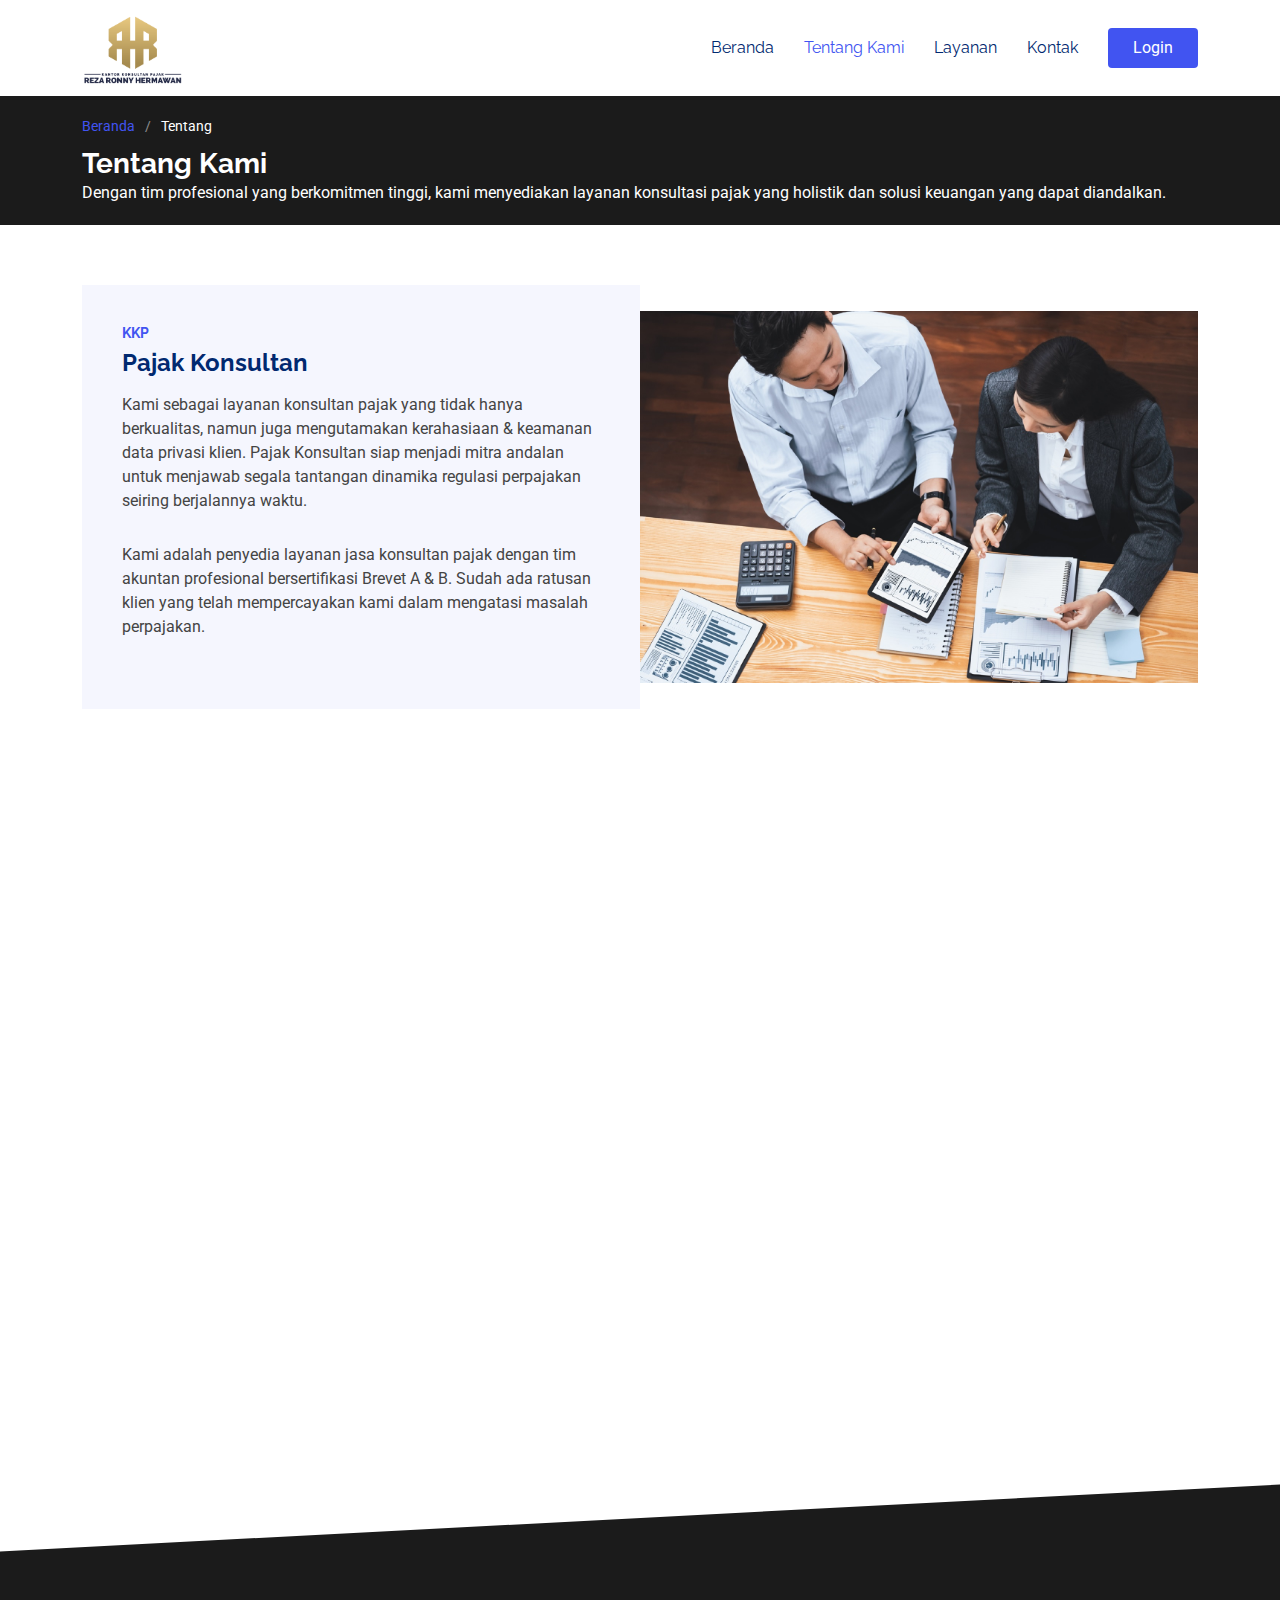
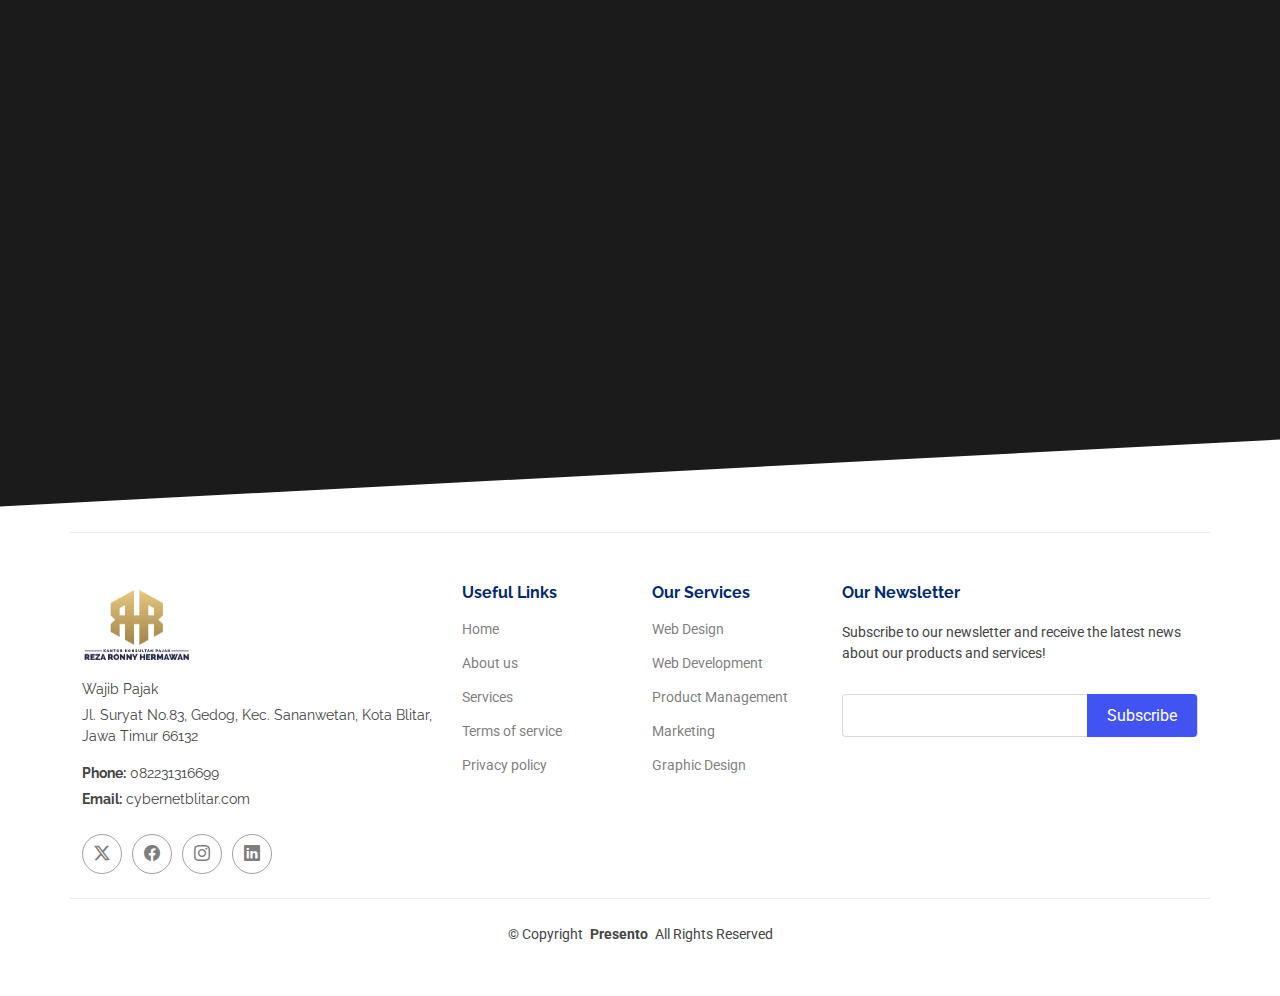
==== about.html @ b04f5e78 "Initial commit" ====
<!DOCTYPE html>
<html lang="en">

<head>
  <meta charset="utf-8">
  <meta content="width=device-width, initial-scale=1.0" name="viewport">
  <title>Tentang Kami | Wajib Pajak</title>
  <meta content="" name="description">
  <meta content="" name="keywords">

  <!-- Favicons -->
  <link href="assets/img/KKPLOGOO.png" rel="icon">
  <link href="assets/img/apple-touch-icon.png" rel="apple-touch-icon">

  <!-- Fonts -->
  <link href="https://fonts.googleapis.com" rel="preconnect">
  <link href="https://fonts.gstatic.com" rel="preconnect" crossorigin>
  <link href="https://fonts.googleapis.com/css2?family=Roboto:ital,wght@0,100;0,300;0,400;0,500;0,700;0,900;1,100;1,300;1,400;1,500;1,700;1,900&family=Poppins:ital,wght@0,100;0,200;0,300;0,400;0,500;0,600;0,700;0,800;0,900;1,100;1,200;1,300;1,400;1,500;1,600;1,700;1,800;1,900&family=Raleway:ital,wght@0,100;0,200;0,300;0,400;0,500;0,600;0,700;0,800;0,900;1,100;1,200;1,300;1,400;1,500;1,600;1,700;1,800;1,900&display=swap" rel="stylesheet">

  <!-- Vendor CSS Files -->
  <link href="assets/vendor/bootstrap/css/bootstrap.min.css" rel="stylesheet">
  <link href="assets/vendor/bootstrap-icons/bootstrap-icons.css" rel="stylesheet">
  <link href="assets/vendor/aos/aos.css" rel="stylesheet">
  <link href="assets/vendor/glightbox/css/glightbox.min.css" rel="stylesheet">
  <link href="assets/vendor/swiper/swiper-bundle.min.css" rel="stylesheet">

  <!-- Main CSS File -->
  <link href="assets/css/main.css" rel="stylesheet">

  <!-- =======================================================
  * Template Name: Presento
  * Template URL: https://bootstrapmade.com/presento-bootstrap-corporate-template/
  * Updated: Jun 14 2024 with Bootstrap v5.3.3
  * Author: BootstrapMade.com
  * License: https://bootstrapmade.com/license/
  ======================================================== -->
</head>

<body class="index-page">

  <header id="header" class="header d-flex align-items-center sticky-top">
    <div class="container-fluid container-xl position-relative d-flex align-items-center">

      <a href="index.html" class="logo d-flex align-items-center me-auto">
        <!-- Uncomment the line below if you also wish to use an image logo -->
        <img src="assets/img/KKP.png" alt="">
        <!-- <h1 class="sitename">Presento</h1> -->
        <span></span>
      </a>

      <nav id="navmenu" class="navmenu">
        <ul>
          <li><a href="index.html">Beranda<br></a></li>
          <li><a href="about.html" class="active">Tentang Kami</a></li>
          <li><a href="service.html">Layanan</a></li>
          <!-- <li><a href="#portfolio">Portfolio</a></li>
          <li><a href="#team">Team</a></li> -->
          <!-- <li><a href="blog.html">Blog</a></li> -->
          <li><a href="contact.html">Kontak</a></li>
        </ul>
        <i class="mobile-nav-toggle d-xl-none bi bi-list"></i>
      </nav>

      <a class="btn-getstarted flex-md-shrink-0" href="http://143.198.82.53:3000/">Login</a>

    </div>
  </header>

  <main class="main">

    <!-- Page Title -->
    <div class="page-title">
      <div class="container">
        <nav class="breadcrumbs">
          <ol>
            <li><a href="index.html">Beranda</a></li>
            <li class="current">Tentang</li>
          </ol>
        </nav>
        <h1>Tentang Kami</h1>
        <p class="mb-0">Dengan tim profesional yang berkomitmen tinggi, kami menyediakan layanan konsultasi pajak yang holistik dan solusi keuangan yang dapat diandalkan. </p>
      </div>
    </div><!-- End Page Title -->

    <!-- About Section -->
    <section id="aboutdet" class="aboutdet section">

      <div class="container" data-aos="fade-up">
        <div class="row gx-0">

          <div class="col-lg-6 d-flex flex-column justify-content-center" data-aos="fade-up" data-aos-delay="200">
            <div class="content">
              <h3>KKP</h3>
              <h2>Pajak Konsultan</h2>
              <p>
                Kami sebagai layanan konsultan pajak yang tidak hanya berkualitas, namun juga mengutamakan kerahasiaan &
                keamanan data privasi klien. Pajak Konsultan siap menjadi mitra andalan untuk menjawab segala tantangan
                dinamika regulasi perpajakan seiring berjalannya waktu.
              </p>
              <p>
                Kami adalah penyedia layanan jasa konsultan pajak dengan tim akuntan profesional bersertifikasi Brevet A & B.
                Sudah ada ratusan klien yang telah mempercayakan kami dalam mengatasi masalah perpajakan.
              </p>
            </div>
          </div>

          <div class="col-lg-6 d-flex align-items-center" data-aos="zoom-out" data-aos-delay="200">
            <img src="assets/img/KKPIMG.jpg" class="img-fluid" alt="">
          </div>

        </div>
      </div>

    </section><!-- /About Section -->

    
    <!-- Faq Section -->
    <section id="faq" class="faq section">

      <!-- Section Title -->
      <div class="container section-title" data-aos="fade-up">
        <h2>F.A.Q</h2>
        <p>Frequently Asked Questions</p>
      </div><!-- End Section Title -->

      <div class="container">

        <div class="row justify-content-center">

          <div class="col-lg-6" data-aos="fade-up" data-aos-delay="100">

            <div class="faq-container">

              <div class="faq-item faq-active">
                <h3>Bagaimana Anda bisa membantu saya dengan masalah pajak yang rumit?</h3>
                <div class="faq-content">
                  <p>Kami memiliki tim ahli yang berpengalaman dalam menangani berbagai kasus perpajakan yang kompleks. Kami akan menganalisis masalah Anda secara mendetail dan memberikan solusi yang komprehensif serta sesuai dengan peraturan perpajakan yang berlaku.</p>
                </div>
                <i class="faq-toggle bi bi-chevron-right"></i>
              </div><!-- End Faq item-->

              <div class="faq-item">
                <h3>Apakah Anda bisa membantu dengan pembuatan laporan keuangan yang sesuai standar perpajakan?</h3>
                <div class="faq-content">
                  <p>Ya, kami dapat membantu Anda dalam menyusun laporan keuangan yang sesuai dengan standar akuntansi dan peraturan perpajakan. Ini memastikan bahwa laporan keuangan Anda akurat dan mematuhi ketentuan yang berlaku.</p>
                </div>
                <i class="faq-toggle bi bi-chevron-right"></i>
              </div><!-- End Faq item-->

              <div class="faq-item">
                <h3>Apa yang harus saya lakukan jika saya menerima surat teguran dari otoritas pajak?</h3>
                <div class="faq-content">
                  <p>Kami akan membantu Anda dalam menanggapi surat teguran tersebut dengan menyiapkan dokumen yang diperlukan dan memberikan penjelasan yang komprehensif kepada otoritas pajak. Kami juga akan mendampingi Anda dalam proses klarifikasi atau penyelesaian yang diperlukan.</p>
                </div>
                <i class="faq-toggle bi bi-chevron-right"></i>
              </div><!-- End Faq item-->

            </div>

          </div>  

          <div class="col-lg-6" data-aos="fade-up" data-aos-delay="100">

            <div class="faq-container">

              <div class="faq-item">
                <h3>Bagaimana proses pengajuan pengurangan pajak untuk usaha saya? </h3>
                <div class="faq-content">
                  <p>Kami akan membantu Anda dalam menyiapkan dan mengajukan dokumen yang diperlukan untuk permohonan pengurangan pajak. Kami juga akan memantau status permohonan Anda dan memastikan bahwa proses berjalan lancar hingga disetujui oleh otoritas pajak.</p>
                </div>
                <i class="faq-toggle bi bi-chevron-right"></i>
              </div><!-- End Faq item-->

              <div class="faq-item">
                <h3>Apakah Anda menyediakan layanan pengelolaan pajak properti?</h3>
                <div class="faq-content">
                  <p>Ya, kami menyediakan layanan pengelolaan pajak properti termasuk Pajak Bumi dan Bangunan (PBB). Kami akan membantu Anda menghitung, membayar, dan melaporkan pajak properti Anda sesuai dengan ketentuan yang berlaku.</p>
                </div>
                <i class="faq-toggle bi bi-chevron-right"></i>
              </div><!-- End Faq item-->

              <div class="faq-item">
                <h3>Bagaimana cara memastikan bahwa saya tidak membayar pajak lebih dari yang seharusnya?</h3>
                <div class="faq-content">
                  <p>Kami akan melakukan audit internal terhadap kewajiban pajak Anda untuk memastikan bahwa Anda tidak membayar lebih dari yang seharusnya. Jika ditemukan kelebihan pembayaran, kami akan membantu Anda mengajukan klaim restitusi atau pengurangan pajak.</p>
                </div>
                <i class="faq-toggle bi bi-chevron-right"></i>
              </div><!-- End Faq item-->

            </div>

          </div><!-- End Faq Column-->

        </div>

      </div>

    </section><!-- /Faq Section -->

     <!-- About Section -->
    <section id="about" class="about section section-bg">

      <div class="container position-relative">

        <div class="row gy-5">

          <div class="content col-xl-5 d-flex flex-column" data-aos="fade-up" data-aos-delay="100">
            <h3>Solusi Pajak Terpercaya dan Terbaik</h3>
            <p>
              Kami berkomitmen untuk menyediakan layanan konsultasi pajak yang handal dan profesional. Dengan tim ahli yang berpengalaman, kami membantu Anda dalam perencanaan pajak, penyusunan laporan pajak, manajemen pajak internasional, penyelesaian sengketa pajak, edukasi pajak, dan manajemen pajak berkala. Percayakan kebutuhan pajak Anda kepada kami untuk hasil yang optimal.            </p>
            <a href="#" class="about-btn align-self-center align-self-xl-start"><span>Tentang Kami</span> <i class="bi bi-chevron-right"></i></a>
          </div>
 
          <div class="col-xl-7" data-aos="fade-up" data-aos-delay="200">
            <div class="row gy-4">

              <div class="col-md-6 icon-box position-relative">
                <i class="bi bi-briefcase"></i>
                <h4><a href="" class="stretched-link">Layanan Konsultasi Pajak</a></h4>
                <p>Konsultasi pajak yang menyeluruh dan terpercaya untuk kebutuhan Anda.</p>
              </div><!-- Icon-Box -->

              <div class="col-md-6 icon-box position-relative">
                <i class="bi bi-gem"></i>
                <h4><a href="" class="stretched-link">Perencanaan Pajak</a></h4>
                <p>Perencanaan pajak yang strategis untuk efisiensi dan penghematan pajak.</p>
              </div><!-- Icon-Box -->

              <div class="col-md-6 icon-box position-relative">
                <i class="bi bi-broadcast"></i>
                <h4><a href="" class="stretched-link">Manajemen Pajak Internasional</a></h4>
                <p>Solusi pajak lintas negara untuk bisnis internasional Anda.</p>
              </div><!-- Icon-Box -->

              <div class="col-md-6 icon-box position-relative">
                <i class="bi bi-easel"></i>
                <h4><a href="" class="stretched-link">Penyelesaian Sengketa Pajak</a></h4>
                <p>Penanganan sengketa pajak dengan pendekatan profesional dan tepat.</p>
              </div><!-- Icon-Box -->

            </div>
          </div>

        </div>

      </div>

    </section><!-- /About Section -->


  </main>

  <footer id="footer" class="footer">

    <div class="container footer-top">
      <div class="row gy-4">
        <div class="col-lg-4 col-md-6 footer-about">
          <a href="index.html" class="d-flex align-items-center">
            <div class="footer-logo">
              <img src="assets/img/KKP.png" alt="" width="110" height="80">
            </div>
          </a>
          <div class="footer-contact pt-3">
            <p>Wajib Pajak</p>
            <p>Jl. Suryat No.83, Gedog, Kec. Sananwetan, Kota Blitar, Jawa Timur 66132</p>
            <p class="mt-3"><strong>Phone:</strong> <span>082231316699</span></p>
            <p><strong>Email:</strong> <span>cybernetblitar.com</span></p>
          </div>
          <div class="social-links d-flex mt-4">
            <a href=""><i class="bi bi-twitter-x"></i></a>
            <a href=""><i class="bi bi-facebook"></i></a>
            <a href=""><i class="bi bi-instagram"></i></a>
            <a href=""><i class="bi bi-linkedin"></i></a>
          </div>
        </div>

        <div class="col-lg-2 col-md-3 footer-links">
          <h4>Useful Links</h4>
          <ul>
            <li><a href="#">Home</a></li>
            <li><a href="#">About us</a></li>
            <li><a href="#">Services</a></li>
            <li><a href="#">Terms of service</a></li>
            <li><a href="#">Privacy policy</a></li>
          </ul>
        </div>

        <div class="col-lg-2 col-md-3 footer-links">
          <h4>Our Services</h4>
          <ul>
            <li><a href="#">Web Design</a></li>
            <li><a href="#">Web Development</a></li>
            <li><a href="#">Product Management</a></li>
            <li><a href="#">Marketing</a></li>
            <li><a href="#">Graphic Design</a></li>
          </ul>
        </div>

        <div class="col-lg-4 col-md-12 footer-newsletter">
          <h4>Our Newsletter</h4>
          <p>Subscribe to our newsletter and receive the latest news about our products and services!</p>
          <form action="forms/newsletter.php" method="post" class="php-email-form">
            <div class="newsletter-form"><input type="email" name="email"><input type="submit" value="Subscribe"></div>
            <div class="loading">Loading</div>
            <div class="error-message"></div>
            <div class="sent-message">Your subscription request has been sent. Thank you!</div>
          </form>
        </div>

      </div>
    </div>

    <div class="container copyright text-center mt-4">
      <p>© <span>Copyright</span> <strong class="px-1 sitename">Presento</strong> <span>All Rights Reserved</span></p>
      <div class="credits">
        <!-- All the links in the footer should remain intact. -->
        <!-- You can delete the links only if you've purchased the pro version. -->
        <!-- Licensing information: https://bootstrapmade.com/license/ -->
        <!-- Purchase the pro version with working PHP/AJAX contact form: [buy-url] -->
        <!-- Designed by <a href="https://bootstrapmade.com/">BootstrapMade</a> -->
      </div>
    </div>

  </footer>

  <!-- Scroll Top -->
  <a href="#" id="scroll-top" class="scroll-top d-flex align-items-center justify-content-center"><i class="bi bi-arrow-up-short"></i></a>

  <!-- Vendor JS Files -->
  <script src="assets/vendor/bootstrap/js/bootstrap.bundle.min.js"></script>
  <script src="assets/vendor/php-email-form/validate.js"></script>
  <script src="assets/vendor/aos/aos.js"></script>
  <script src="assets/vendor/glightbox/js/glightbox.min.js"></script>
  <script src="assets/vendor/swiper/swiper-bundle.min.js"></script>
  <script src="assets/vendor/purecounter/purecounter_vanilla.js"></script>
  <script src="assets/vendor/imagesloaded/imagesloaded.pkgd.min.js"></script>
  <script src="assets/vendor/isotope-layout/isotope.pkgd.min.js"></script>

  <!-- Main JS File -->
  <script src="assets/js/main.js"></script>

</body>

</html>
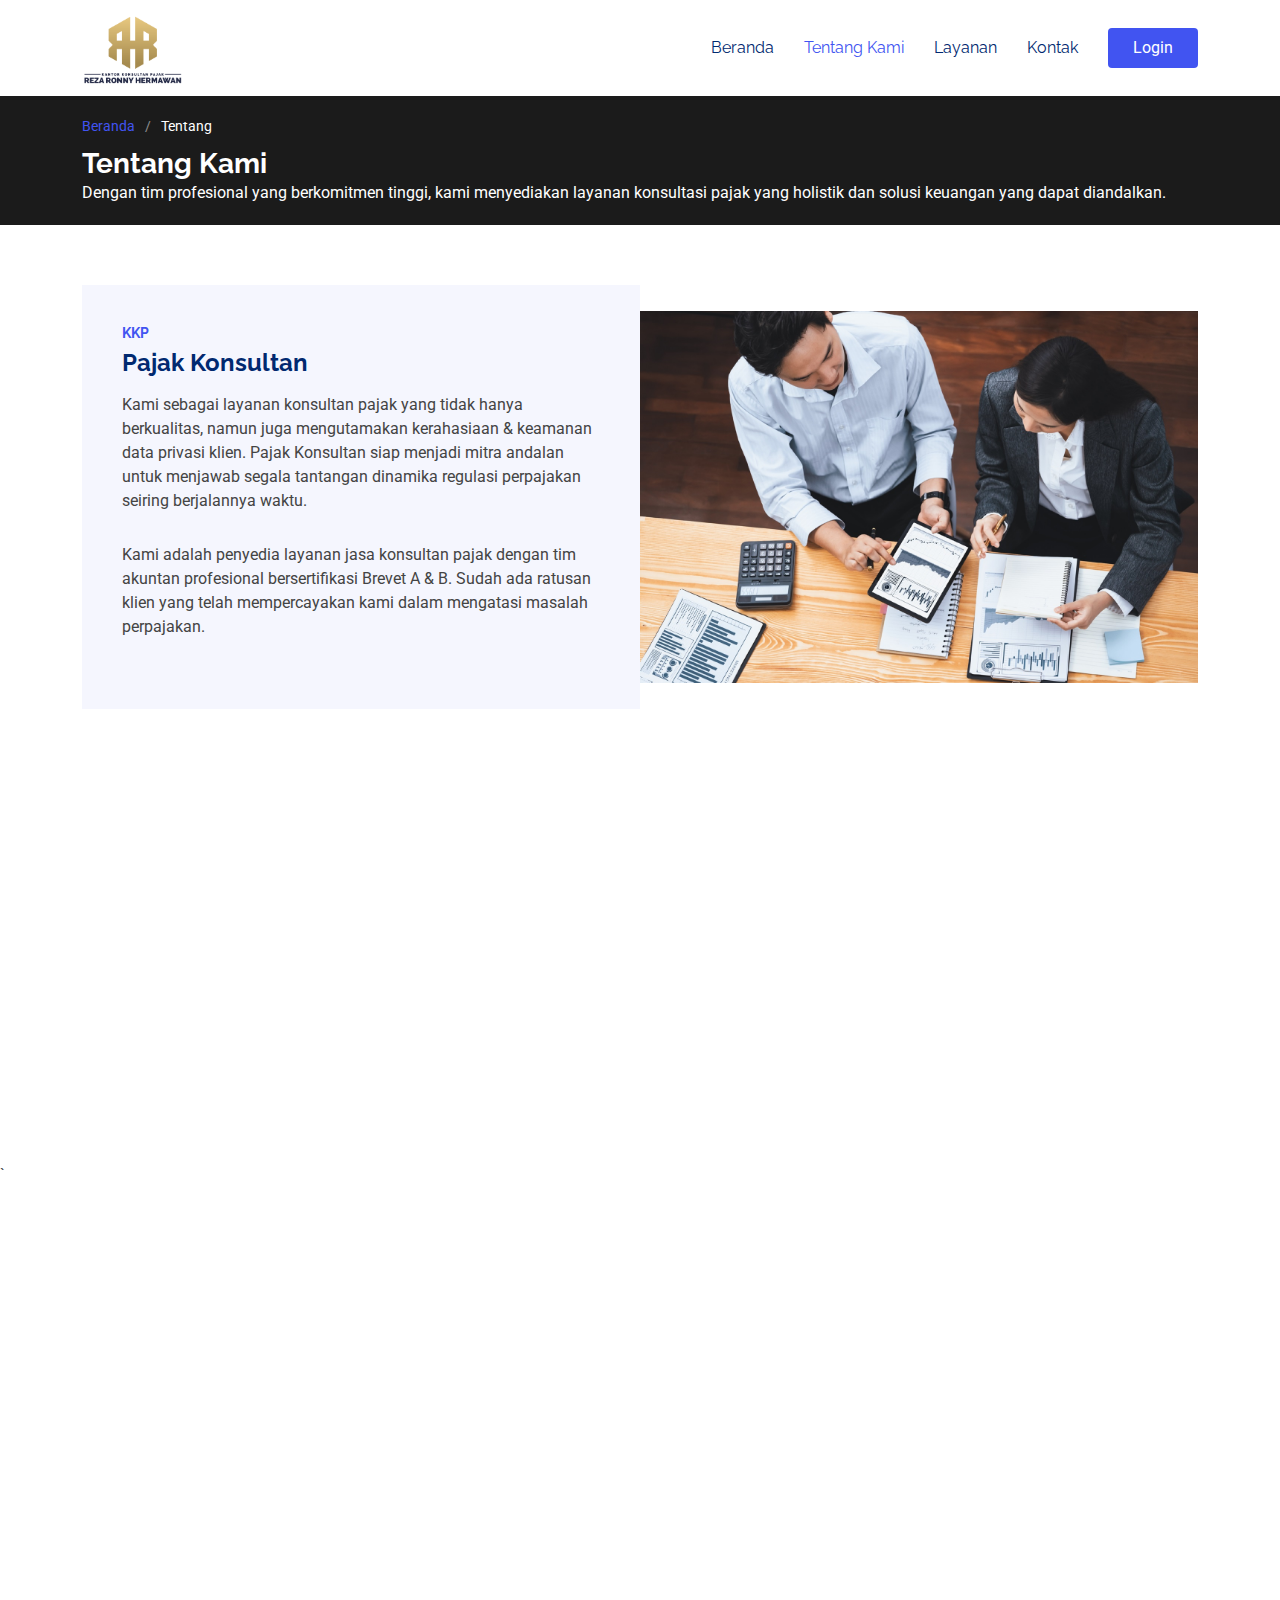
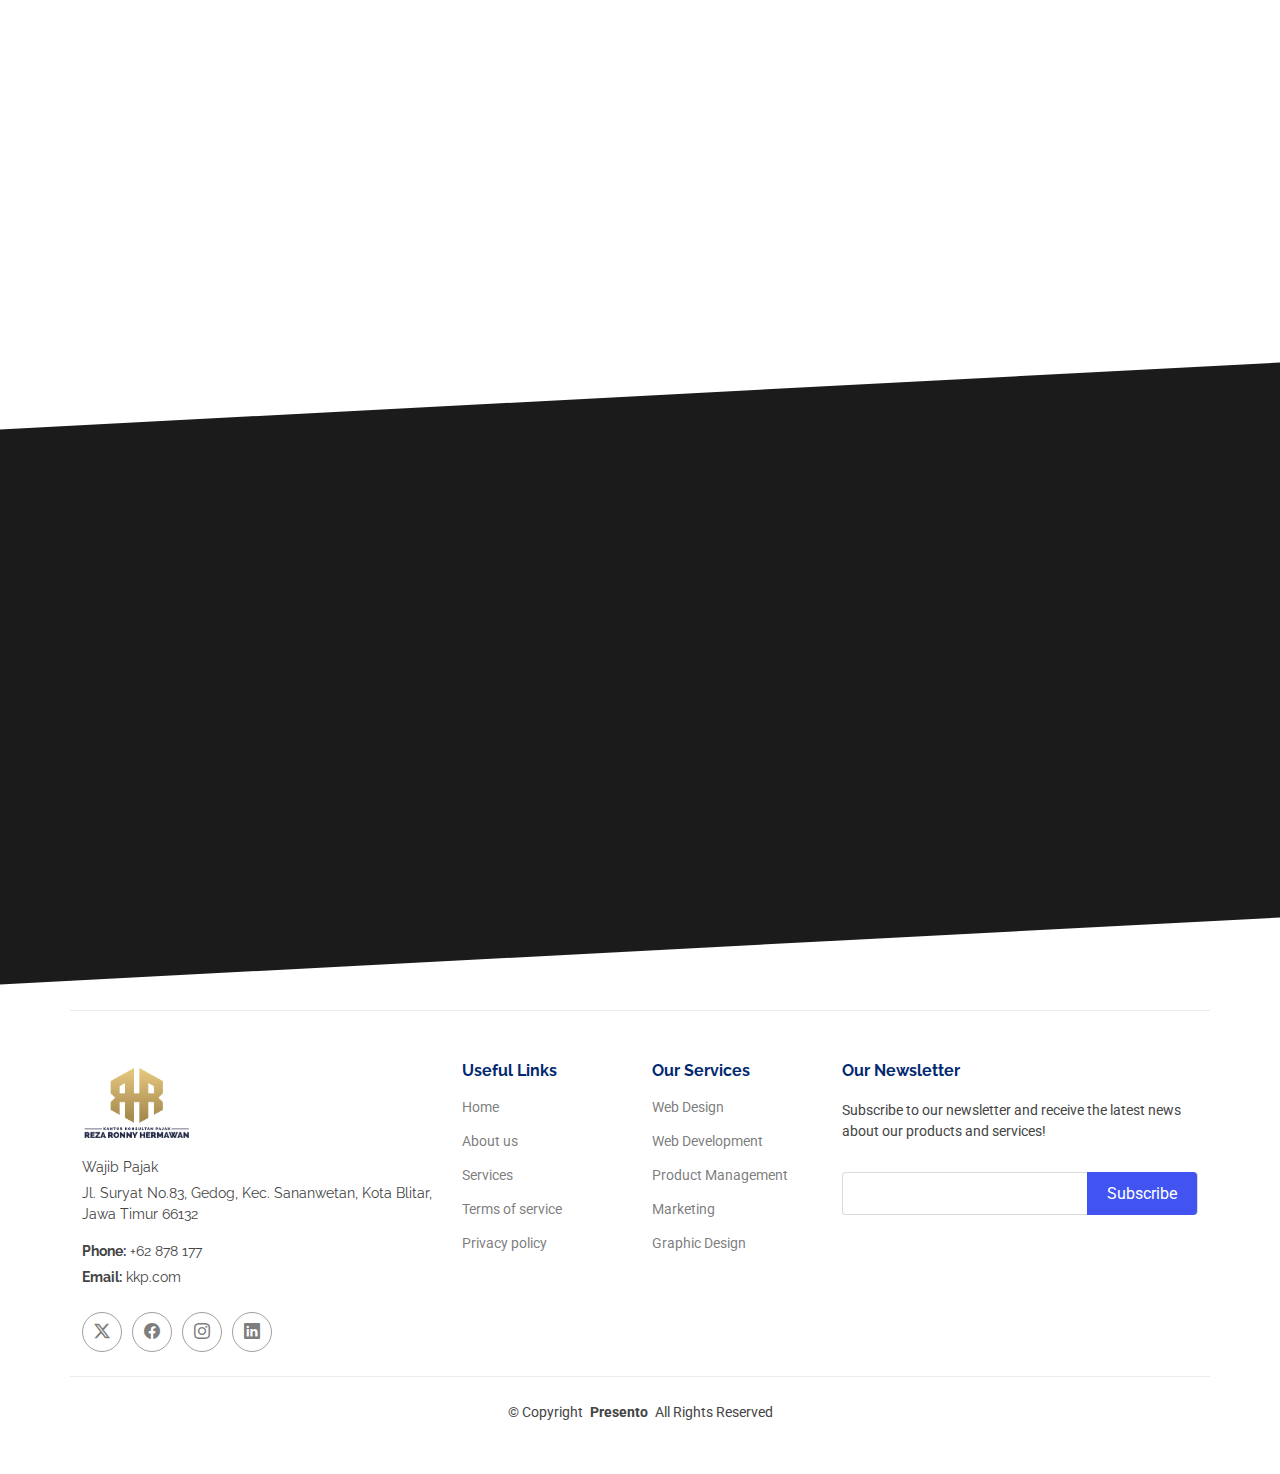
==== commit 05e0f982: "add more features, responsive" ====
--- a/about.html
+++ b/about.html
@@ -113,6 +113,38 @@
 
     </section><!-- /About Section -->
 
+    <section id="card-info">
+      <div class="container" data-aos="fade-up">
+          <div class="card-group">
+              <div class="card">
+                <div class="card-body">
+                  <i class="bi bi-telephone"></i>
+                  <h5 class="card-title">Janji Bertemu Hari Ini</h5>
+                  <p class="card-text">Anda bisa berkonsultasi dengan tim admin kami untuk mendapatkan info layanan pajak lebih detail.</p>
+                  <button style="padding: 10px 20px; background-color: white; color: #007bff; border: none; border-radius: 5px; cursor: pointer;">HUBUNGI KAMI</button>
+                </div>
+              </div>
+              <div class="card">
+                <div class="card-body">
+                  <i class="bi bi-briefcase"></i>
+                  <h5 class="card-title">Waktu Operasional</h5>
+                  <ul>
+                      <li>Senin - Sabtu : 08:00 – 17:00</li>
+                      <li>Minggu : TUTUP</li>
+                  </ul>
+                </div>
+              </div>
+              <div class="card">
+                <div class="card-body">
+                  <i class="bi bi-person"></i>
+                  <h5 class="card-title">Konsultasi via Online</h5>
+                  <p class="card-text phone-number">+62 878 177</p>
+                  <p class="card-text">TELEPON</p>
+                </div>
+              </div>
+          </div>
+      </div>
+  ` </section>
     
     <!-- Faq Section -->
     <section id="faq" class="faq section">
@@ -263,8 +295,8 @@
           <div class="footer-contact pt-3">
             <p>Wajib Pajak</p>
             <p>Jl. Suryat No.83, Gedog, Kec. Sananwetan, Kota Blitar, Jawa Timur 66132</p>
-            <p class="mt-3"><strong>Phone:</strong> <span>082231316699</span></p>
-            <p><strong>Email:</strong> <span>cybernetblitar.com</span></p>
+            <p class="mt-3"><strong>Phone:</strong> <span>+62 878 177</span></p>
+            <p><strong>Email:</strong> <span>kkp.com</span></p>
           </div>
           <div class="social-links d-flex mt-4">
             <a href=""><i class="bi bi-twitter-x"></i></a>
--- a/assets/css/main.css
+++ b/assets/css/main.css
@@ -858,6 +858,8 @@
   }
 }
 
+
+
 /*--------------------------------------------------------------
 # Clients Section
 --------------------------------------------------------------*/
@@ -2766,5 +2768,134 @@
   margin-top: 0;
 }
 
-
-
+.recent-posts .swiper-wrapper {
+  height: auto;
+}
+
+.recent-posts .swiper-pagination {
+  margin-top: 20px;
+  position: relative;
+}
+
+.recent-posts .swiper-pagination .swiper-pagination-bullet {
+  width: 12px;
+  height: 12px;
+  opacity: 1;
+  background-color: color-mix(in srgb, var(--default-color), transparent 80%);
+}
+
+.recent-posts .swiper-pagination .swiper-pagination-bullet-active {
+  background-color: var(--accent-color);
+}
+
+/* Card Info Section */
+#card-info .container {
+  display: flex;
+  justify-content: center;
+  align-items: center;
+  padding: 20px;
+}
+#card-info .card-group {
+  display: flex;
+  gap: 50px;
+}
+#card-info .card {
+  background-color: #007bff;
+  color: white;
+  padding: 20px;
+  border-radius: 8px;
+  flex: 1;
+  max-width: 500px;
+  text-align: center;
+}
+#card-info .card h5 {
+  margin-bottom: 20px;
+}
+#card-info .card ul {
+  list-style-type: none;
+  padding: 0;
+}
+#card-info .card ul li {
+  margin: 10px 0;
+}
+#card-info .card .card-text {
+  margin-bottom: 10px;
+}
+#card-info .card .phone-number {
+  font-size: 24px;
+  font-weight: bold;
+}
+
+#card-info .card i.bi.bi-telephone {
+  font-size: 20px; 
+  border-radius: 50%; 
+  background-color: #fff; 
+  color: var(--heading-color); 
+  padding: 10px; 
+  margin-bottom: 10px; 
+  display: inline-flex; 
+  justify-content: center; 
+  align-items: center; 
+}
+#card-info .card i.bi.bi-briefcase {
+  font-size: 20px; 
+  border-radius: 50%; 
+  background-color: #fff; 
+  color: var(--heading-color); 
+  padding: 10px; 
+  margin-bottom: 10px; 
+  display: inline-flex; 
+  justify-content: center; 
+  align-items: center; 
+}
+#card-info .card i.bi.bi-person {
+  font-size: 20px; 
+  border-radius: 50%; 
+  background-color: #fff; 
+  color: var(--heading-color); 
+  padding: 10px; 
+  margin-bottom: 10px; 
+  display: inline-flex; 
+  justify-content: center; 
+  align-items: center; 
+}
+
+/* Responsif untuk mobile */
+@media only screen and (max-width: 600px) {
+  #card-info .card-group {
+      flex-direction: column;
+      align-items: stretch;
+  }
+  #card-info .card {
+      max-width: 100%;
+      margin-bottom: 20px;
+  }
+}
+
+/* Responsif untuk iPad Mini dan iPad Air */
+@media only screen and (min-width: 601px) and (max-width: 1024px) {
+  #card-info .card-group {
+      flex-wrap: wrap;
+  }
+  #card-info .card {
+      max-width: calc(50% - 10px);
+      margin-right: 20px;
+  }
+  #card-info .card:last-child {
+      margin-right: 0;
+  }
+}
+
+
+@media (min-width: 768px) and (max-width: 1024px) {
+  #recent-posts .swiper-wrapper {
+      display: flex;
+      flex-direction: column;
+      gap: 20px;
+  }
+
+  #recent-posts .swiper-slide {
+      width: 100% !important;
+      flex: 0 0 auto;
+  }
+}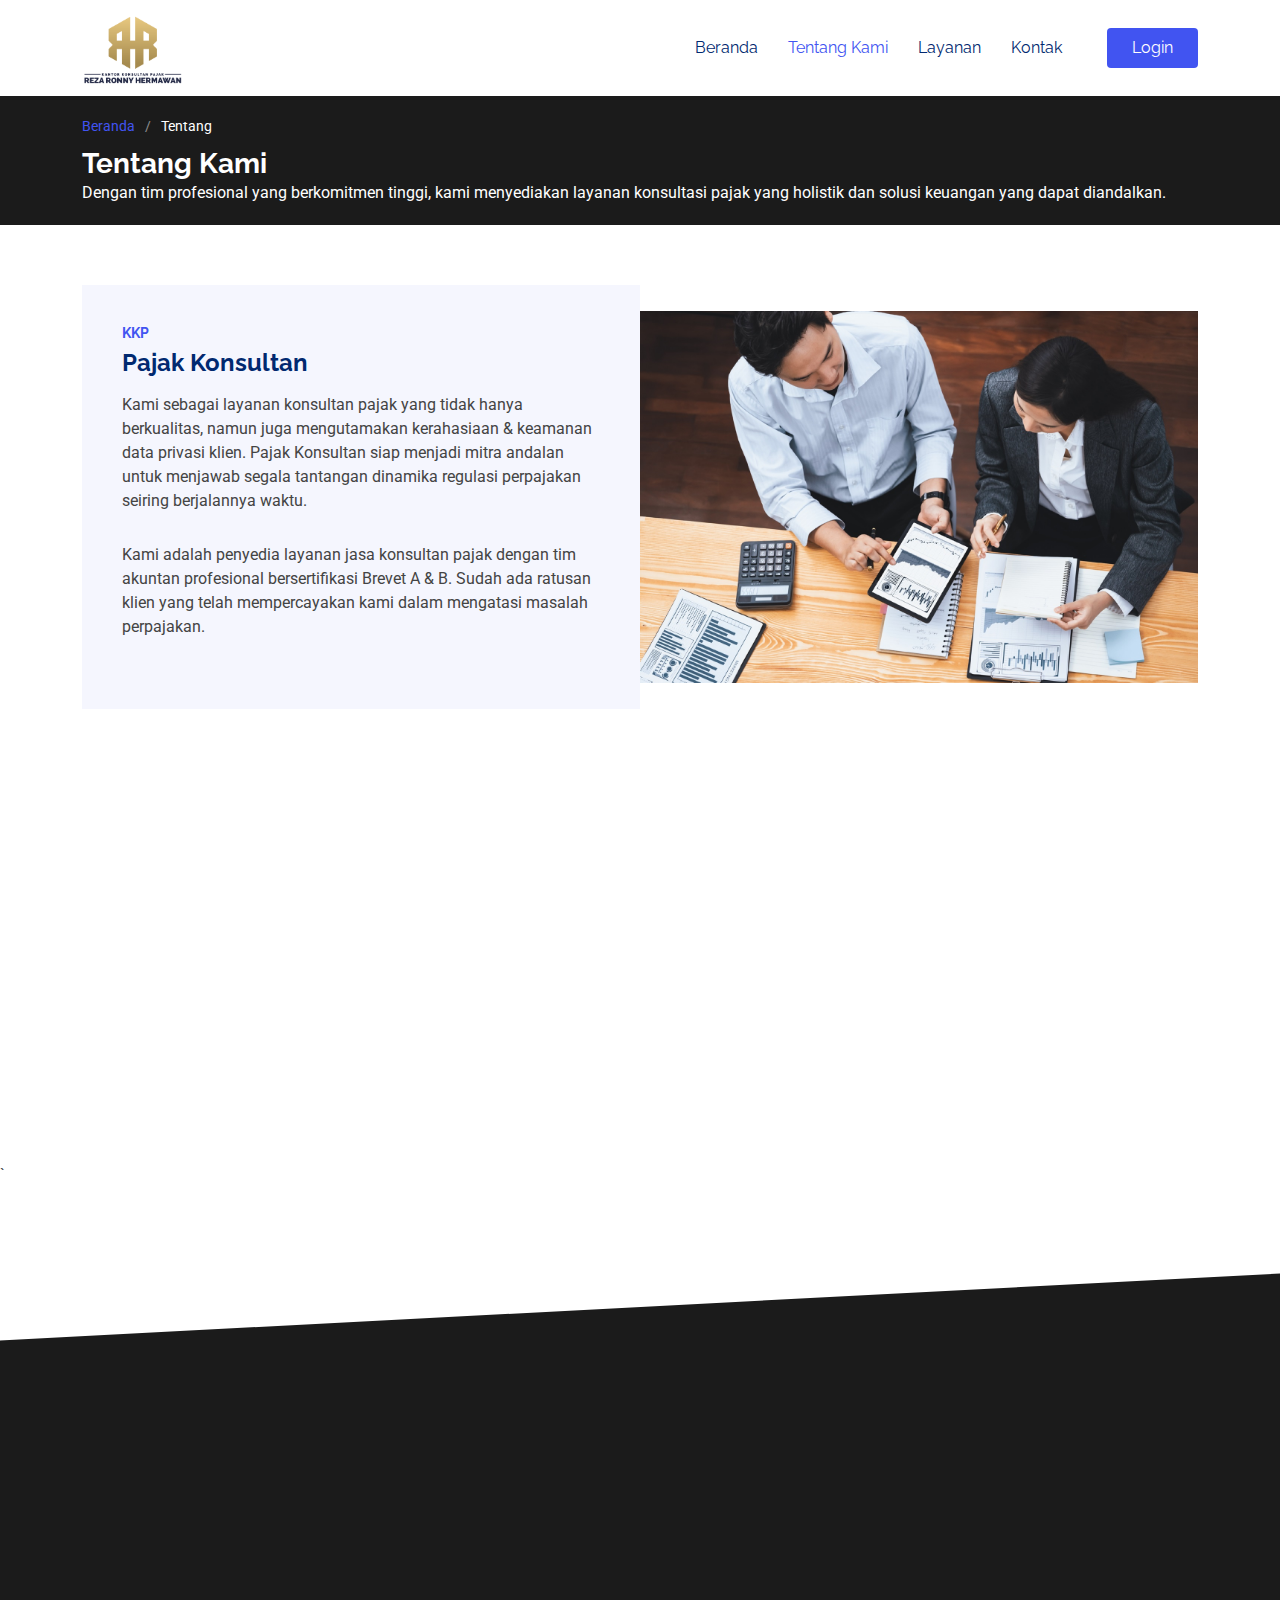
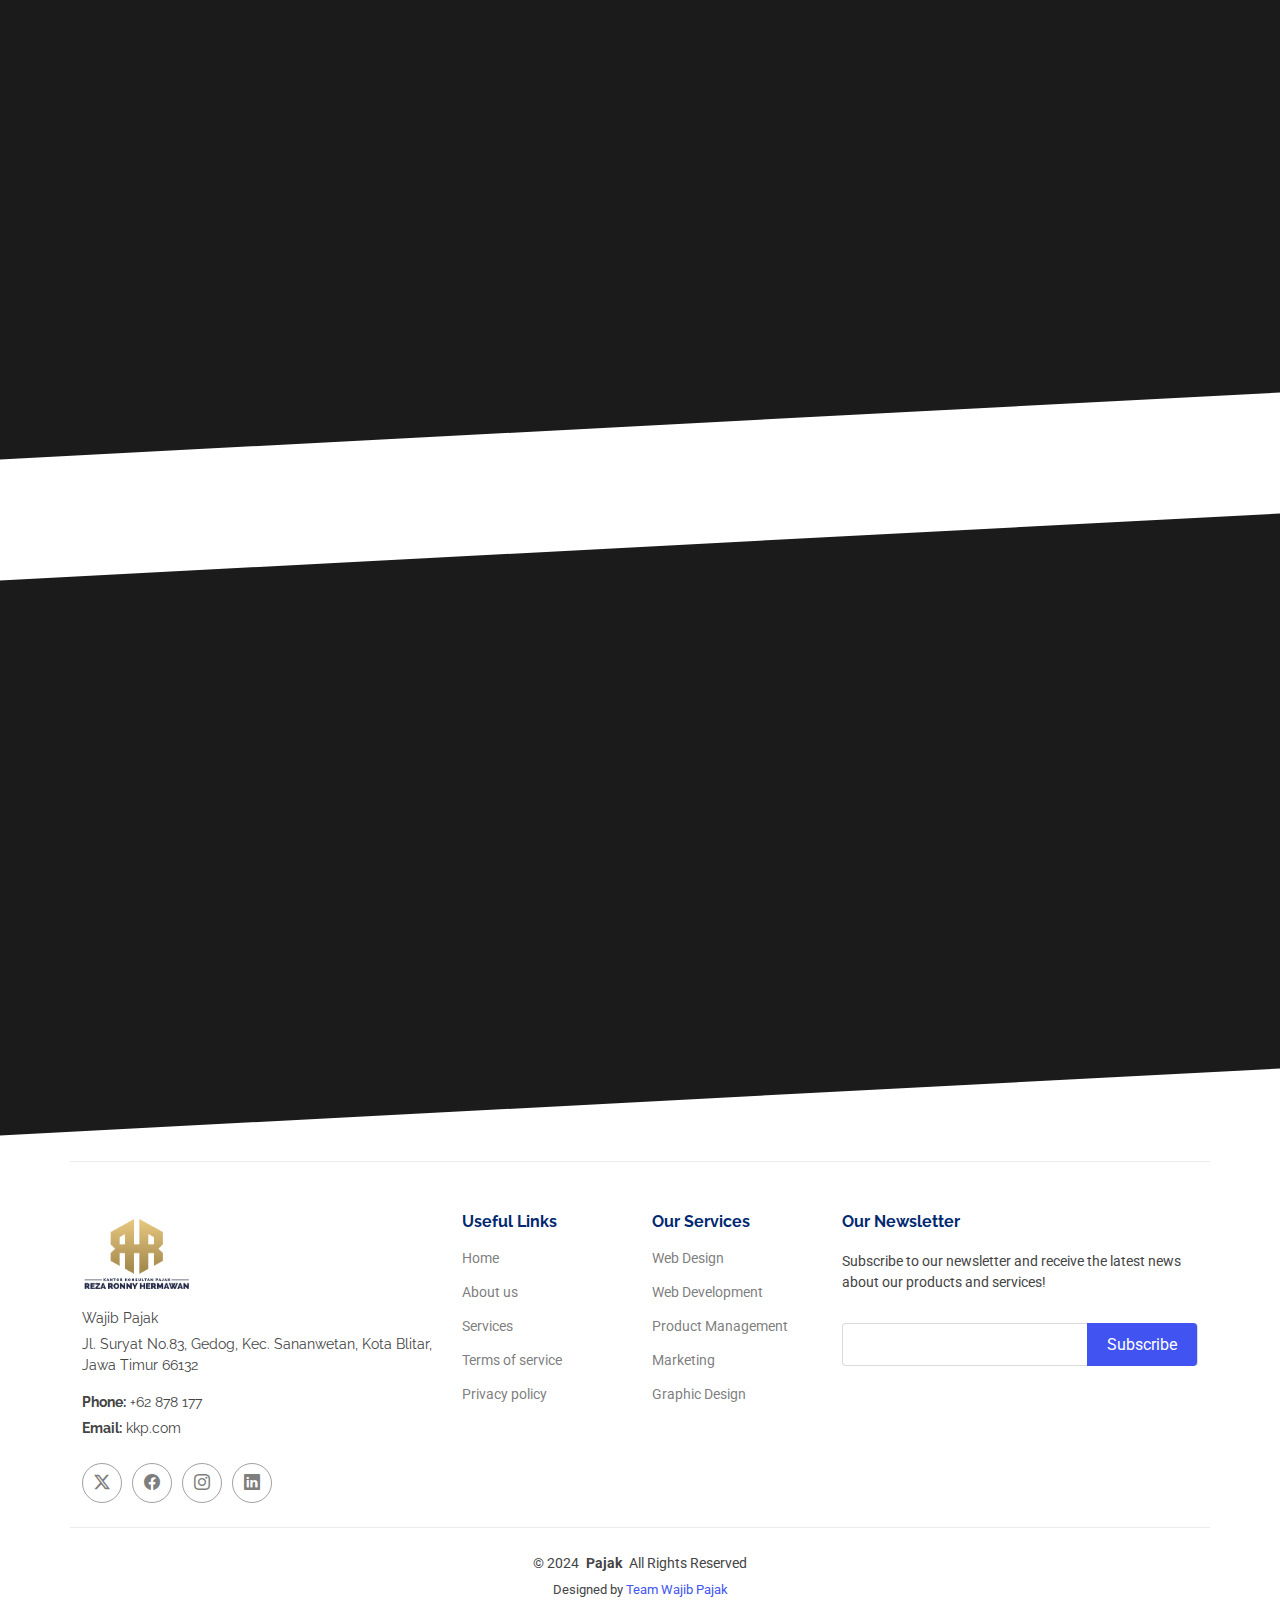
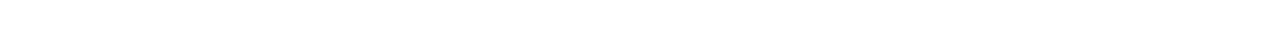
==== commit 0daf020c: "add more feature, responsive" ====
--- a/about.html
+++ b/about.html
@@ -57,11 +57,10 @@
           <li><a href="#team">Team</a></li> -->
           <!-- <li><a href="blog.html">Blog</a></li> -->
           <li><a href="contact.html">Kontak</a></li>
+          <a class="page-button btn-getstarted flex-md-shrink-0" href="http://143.198.82.53:3000/">Login</a>
         </ul>
         <i class="mobile-nav-toggle d-xl-none bi bi-list"></i>
       </nav>
-
-      <a class="btn-getstarted flex-md-shrink-0" href="http://143.198.82.53:3000/">Login</a>
 
     </div>
   </header>
@@ -121,7 +120,8 @@
                   <i class="bi bi-telephone"></i>
                   <h5 class="card-title">Janji Bertemu Hari Ini</h5>
                   <p class="card-text">Anda bisa berkonsultasi dengan tim admin kami untuk mendapatkan info layanan pajak lebih detail.</p>
-                  <button style="padding: 10px 20px; background-color: white; color: #007bff; border: none; border-radius: 5px; cursor: pointer;">HUBUNGI KAMI</button>
+                  <button style="padding: 10px 20px; background: var(--accent-color); color: #fff; border: none; border-radius: 5px; cursor: pointer;">Hubungi Kami <i class="bi bi-chevron-right"></i></button>
+                  <!-- <a href="#" class="page-button btn-getstarted">Hubungi Kami <i class="bi bi-chevron-right"></i></a> -->
                 </div>
               </div>
               <div class="card">
@@ -146,88 +146,96 @@
       </div>
   ` </section>
     
-    <!-- Faq Section -->
-    <section id="faq" class="faq section">
+    <!-- Team Section -->
+    <section id="team" class="team section section-bg dark-background">
 
       <!-- Section Title -->
       <div class="container section-title" data-aos="fade-up">
-        <h2>F.A.Q</h2>
-        <p>Frequently Asked Questions</p>
+        <h2>Team</h2>
+        <p>Tim Kami</p>
       </div><!-- End Section Title -->
 
       <div class="container">
 
-        <div class="row justify-content-center">
-
-          <div class="col-lg-6" data-aos="fade-up" data-aos-delay="100">
-
-            <div class="faq-container">
-
-              <div class="faq-item faq-active">
-                <h3>Bagaimana Anda bisa membantu saya dengan masalah pajak yang rumit?</h3>
-                <div class="faq-content">
-                  <p>Kami memiliki tim ahli yang berpengalaman dalam menangani berbagai kasus perpajakan yang kompleks. Kami akan menganalisis masalah Anda secara mendetail dan memberikan solusi yang komprehensif serta sesuai dengan peraturan perpajakan yang berlaku.</p>
-                </div>
-                <i class="faq-toggle bi bi-chevron-right"></i>
-              </div><!-- End Faq item-->
-
-              <div class="faq-item">
-                <h3>Apakah Anda bisa membantu dengan pembuatan laporan keuangan yang sesuai standar perpajakan?</h3>
-                <div class="faq-content">
-                  <p>Ya, kami dapat membantu Anda dalam menyusun laporan keuangan yang sesuai dengan standar akuntansi dan peraturan perpajakan. Ini memastikan bahwa laporan keuangan Anda akurat dan mematuhi ketentuan yang berlaku.</p>
-                </div>
-                <i class="faq-toggle bi bi-chevron-right"></i>
-              </div><!-- End Faq item-->
-
-              <div class="faq-item">
-                <h3>Apa yang harus saya lakukan jika saya menerima surat teguran dari otoritas pajak?</h3>
-                <div class="faq-content">
-                  <p>Kami akan membantu Anda dalam menanggapi surat teguran tersebut dengan menyiapkan dokumen yang diperlukan dan memberikan penjelasan yang komprehensif kepada otoritas pajak. Kami juga akan mendampingi Anda dalam proses klarifikasi atau penyelesaian yang diperlukan.</p>
-                </div>
-                <i class="faq-toggle bi bi-chevron-right"></i>
-              </div><!-- End Faq item-->
-
-            </div>
-
-          </div>  
-
-          <div class="col-lg-6" data-aos="fade-up" data-aos-delay="100">
-
-            <div class="faq-container">
-
-              <div class="faq-item">
-                <h3>Bagaimana proses pengajuan pengurangan pajak untuk usaha saya? </h3>
-                <div class="faq-content">
-                  <p>Kami akan membantu Anda dalam menyiapkan dan mengajukan dokumen yang diperlukan untuk permohonan pengurangan pajak. Kami juga akan memantau status permohonan Anda dan memastikan bahwa proses berjalan lancar hingga disetujui oleh otoritas pajak.</p>
-                </div>
-                <i class="faq-toggle bi bi-chevron-right"></i>
-              </div><!-- End Faq item-->
-
-              <div class="faq-item">
-                <h3>Apakah Anda menyediakan layanan pengelolaan pajak properti?</h3>
-                <div class="faq-content">
-                  <p>Ya, kami menyediakan layanan pengelolaan pajak properti termasuk Pajak Bumi dan Bangunan (PBB). Kami akan membantu Anda menghitung, membayar, dan melaporkan pajak properti Anda sesuai dengan ketentuan yang berlaku.</p>
-                </div>
-                <i class="faq-toggle bi bi-chevron-right"></i>
-              </div><!-- End Faq item-->
-
-              <div class="faq-item">
-                <h3>Bagaimana cara memastikan bahwa saya tidak membayar pajak lebih dari yang seharusnya?</h3>
-                <div class="faq-content">
-                  <p>Kami akan melakukan audit internal terhadap kewajiban pajak Anda untuk memastikan bahwa Anda tidak membayar lebih dari yang seharusnya. Jika ditemukan kelebihan pembayaran, kami akan membantu Anda mengajukan klaim restitusi atau pengurangan pajak.</p>
-                </div>
-                <i class="faq-toggle bi bi-chevron-right"></i>
-              </div><!-- End Faq item-->
-
-            </div>
-
-          </div><!-- End Faq Column-->
-
-        </div>
-
-      </div>
-
-    </section><!-- /Faq Section -->
+        <div class="row gy-4">
+
+          <div class="col-lg-3 col-md-6 d-flex align-items-stretch" data-aos="fade-up" data-aos-delay="100">
+            <div class="team-member">
+              <div class="member-img">
+                <img src="assets/img/team/team-1.jpg" class="img-fluid" alt="">
+                <div class="social">
+                  <a href=""><i class="bi bi-twitter-x"></i></a>
+                  <a href=""><i class="bi bi-facebook"></i></a>
+                  <a href=""><i class="bi bi-instagram"></i></a>
+                  <a href=""><i class="bi bi-linkedin"></i></a>
+                </div>
+              </div>
+              <div class="member-info">
+                <h4>Walter White</h4>
+                <span>Chief Executive Officer</span>
+              </div>
+            </div>
+          </div><!-- End Team Member -->
+
+          <div class="col-lg-3 col-md-6 d-flex align-items-stretch" data-aos="fade-up" data-aos-delay="200">
+            <div class="team-member">
+              <div class="member-img">
+                <img src="assets/img/team/team-2.jpg" class="img-fluid" alt="">
+                <div class="social">
+                  <a href=""><i class="bi bi-twitter-x"></i></a>
+                  <a href=""><i class="bi bi-facebook"></i></a>
+                  <a href=""><i class="bi bi-instagram"></i></a>
+                  <a href=""><i class="bi bi-linkedin"></i></a>
+                </div>
+              </div>
+              <div class="member-info">
+                <h4>Sarah Jhonson</h4>
+                <span>Product Manager</span>
+              </div>
+            </div>
+          </div><!-- End Team Member -->
+
+          <div class="col-lg-3 col-md-6 d-flex align-items-stretch" data-aos="fade-up" data-aos-delay="300">
+            <div class="team-member">
+              <div class="member-img">
+                <img src="assets/img/team/team-3.jpg" class="img-fluid" alt="">
+                <div class="social">
+                  <a href=""><i class="bi bi-twitter-x"></i></a>
+                  <a href=""><i class="bi bi-facebook"></i></a>
+                  <a href=""><i class="bi bi-instagram"></i></a>
+                  <a href=""><i class="bi bi-linkedin"></i></a>
+                </div>
+              </div>
+              <div class="member-info">
+                <h4>William Anderson</h4>
+                <span>CTO</span>
+              </div>
+            </div>
+          </div><!-- End Team Member -->
+
+          <div class="col-lg-3 col-md-6 d-flex align-items-stretch" data-aos="fade-up" data-aos-delay="400">
+            <div class="team-member">
+              <div class="member-img">
+                <img src="assets/img/team/team-4.jpg" class="img-fluid" alt="">
+                <div class="social">
+                  <a href=""><i class="bi bi-twitter-x"></i></a>
+                  <a href=""><i class="bi bi-facebook"></i></a>
+                  <a href=""><i class="bi bi-instagram"></i></a>
+                  <a href=""><i class="bi bi-linkedin"></i></a>
+                </div>
+              </div>
+              <div class="member-info">
+                <h4>Amanda Jepson</h4>
+                <span>Accountant</span>
+              </div>
+            </div>
+          </div><!-- End Team Member -->
+
+        </div>
+
+      </div>
+
+    </section><!-- /Team Section -->
 
      <!-- About Section -->
     <section id="about" class="about section section-bg">
@@ -343,13 +351,13 @@
     </div>
 
     <div class="container copyright text-center mt-4">
-      <p>© <span>Copyright</span> <strong class="px-1 sitename">Presento</strong> <span>All Rights Reserved</span></p>
+      <p>© <span>2024</span> <strong class="px-1 sitename">Pajak</strong> <span>All Rights Reserved</span></p>
       <div class="credits">
         <!-- All the links in the footer should remain intact. -->
         <!-- You can delete the links only if you've purchased the pro version. -->
         <!-- Licensing information: https://bootstrapmade.com/license/ -->
         <!-- Purchase the pro version with working PHP/AJAX contact form: [buy-url] -->
-        <!-- Designed by <a href="https://bootstrapmade.com/">BootstrapMade</a> -->
+        Designed by <a href="#">Team Wajib Pajak</a>
       </div>
     </div>
 
--- a/assets/css/main.css
+++ b/assets/css/main.css
@@ -286,6 +286,14 @@
     box-shadow: 0px 0px 30px color-mix(in srgb, var(--default-color), transparent 90%);
   }
 
+  .navmenu .page-button {
+    font-size: 17px;
+    margin-left: 20px;
+    margin-top: 10px;
+    width: 21%;
+    text-align: center;
+  }
+
   .navmenu a,
   .navmenu a:focus {
     color: var(--nav-dropdown-color);
@@ -910,14 +918,16 @@
 .about .content .about-btn {
   padding: 8px 30px 9px 30px;
   color: var(--default-color);
-  border-radius: 50px;
-  transition: 0.3s;
-  text-transform: uppercase;
-  font-weight: 600;
-  font-size: 13px;
+  /* border-radius: 50px; */
+  transition: 0.3s;
+  /* text-transform: uppercase; */
+  /* font-weight: 600; */
+  font-size: 15px;
   display: inline-flex;
   align-items: center;
   border: 2px solid var(--accent-color);
+  background: var(--accent-color);
+
 }
 
 .about .content .about-btn i {
@@ -956,8 +966,12 @@
 .about .icon-box:hover h4 a {
   color: var(--accent-color);
 }
-
-/*--------------------------------------------------------------
+@media (max-width: 768px) {
+  .icon-box {
+    text-align: center;
+  }
+}
+/*-------------------------------------------------------------- 
 # Stats Section
 --------------------------------------------------------------*/
 .stats i {
@@ -2800,7 +2814,7 @@
   gap: 50px;
 }
 #card-info .card {
-  background-color: #007bff;
+  background: #212529;
   color: white;
   padding: 20px;
   border-radius: 8px;
@@ -2868,7 +2882,7 @@
   }
   #card-info .card {
       max-width: 100%;
-      margin-bottom: 20px;
+      margin-bottom: 10px;
   }
 }
 
@@ -2898,4 +2912,49 @@
       width: 100% !important;
       flex: 0 0 auto;
   }
+}
+
+@media (max-width: 768px) {
+  /* .footer-contact {
+      text-align: center;
+  }
+
+  .footer-about {
+      text-align: center;
+  } */
+
+  /* .footer-logo {
+      margin: 0 auto;
+  } */
+
+  /* .social-links {
+      justify-content: center;
+  } */
+}
+.info-item {
+  text-align: center;
+  padding: 20px;
+  background: #fff;
+  border-radius: 10px;
+  box-shadow: 0 0 10px rgba(0, 0, 0, 0.1);
+}
+.contact-form {
+  padding: 30px;
+  background: #fff;
+  border-radius: 10px;
+  box-shadow: 0 0 10px rgba(0, 0, 0, 0.1);
+}
+.contact-form .form-control {
+  border-radius: 5px;
+  margin-bottom: 20px;
+}
+.contact-form .btn-submit {
+  background-color: #4a63ef;
+  color: #fff;
+  /* border-radius: 25px; */
+  padding: 10px 30px;
+  border: none;
+}
+.contact-form .btn-submit:hover {
+  background-color: #3949ab;
 }